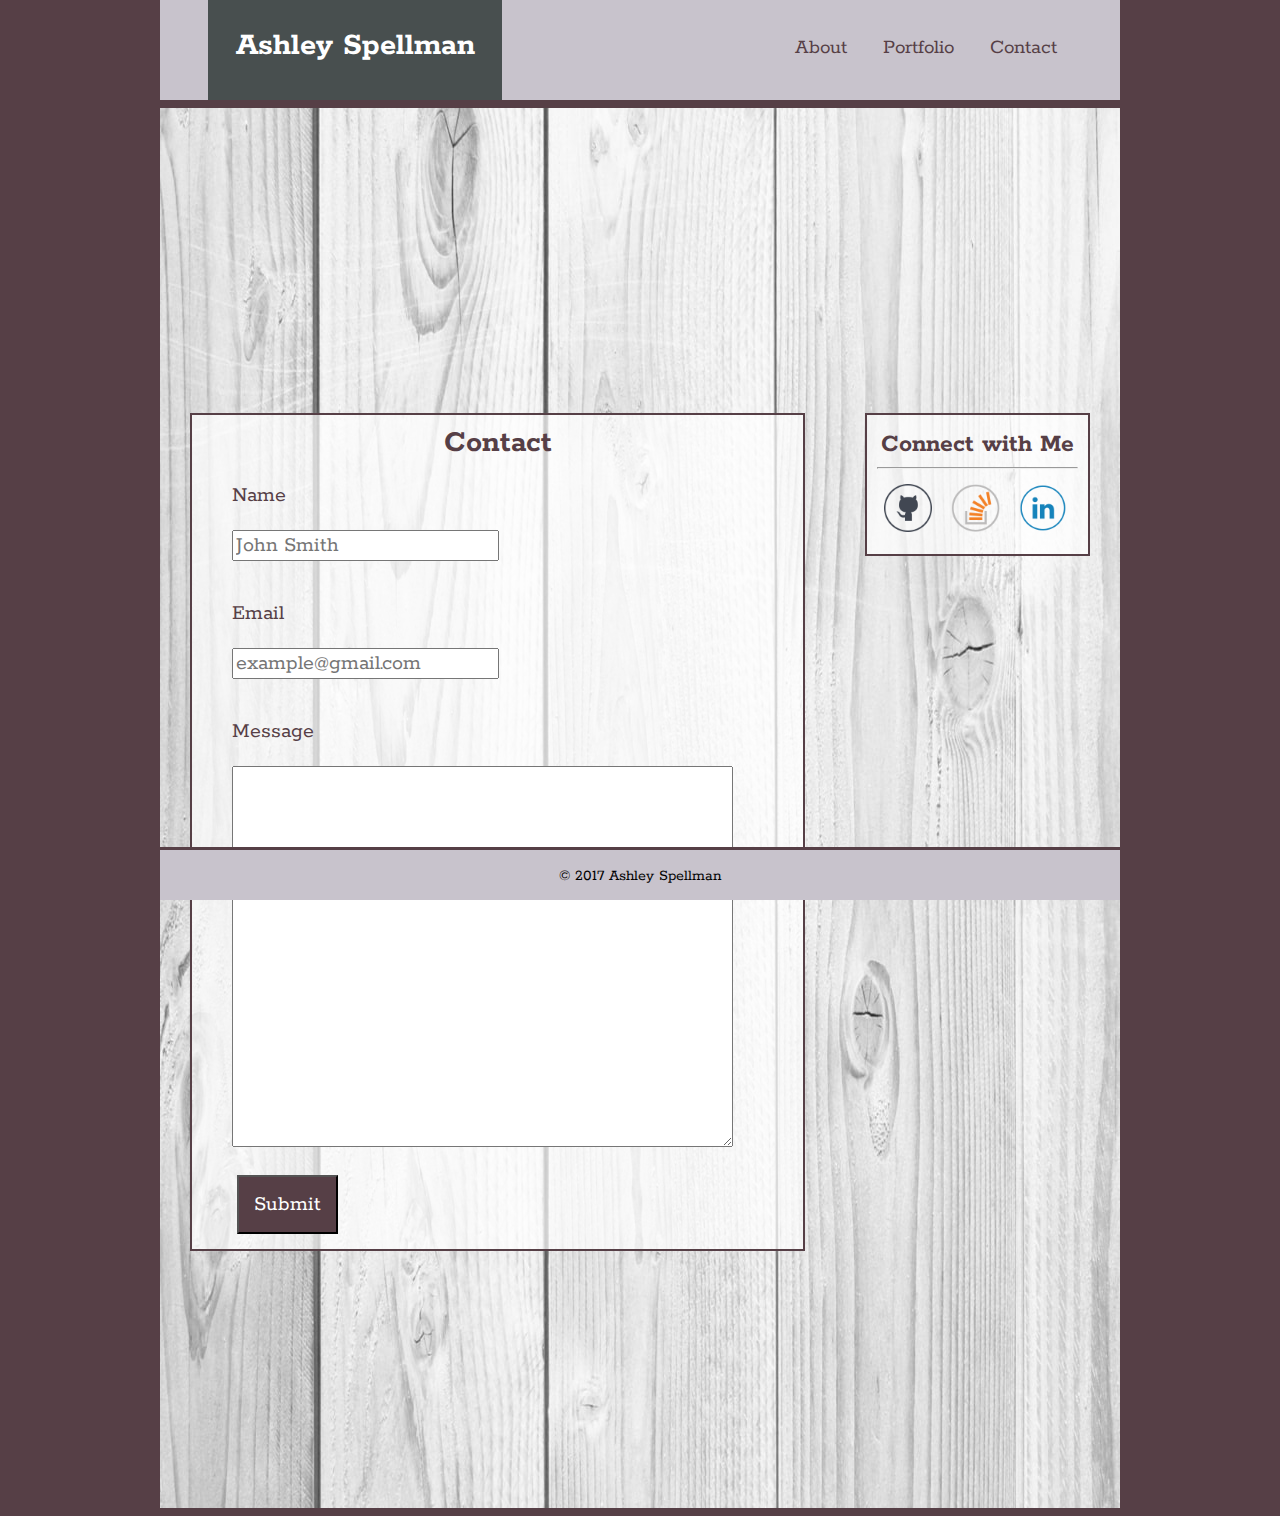
==== contact.html @ 6da9137e "980px version" ====
<!DOCTYPE html>
<html>
	<head>
		<title>Ashley Spellman</title>
		<link rel="stylesheet" type="text/css" href="reset.css">
		<link rel="stylesheet" type="text/css" href="assets/css/style.css">
		<link href="https://fonts.googleapis.com/css?family=Rokkitt:400,700" rel="stylesheet">
	</head>

	<body>

		<div class="content" id="index">

			<div class="header">
				<a href="index.html"><h1 class="headbox">
					Ashley Spellman
				</h1></a>
				<ul class="nav">
					<li><a href="index.html">About</a></li>
					<li><a href=portfolio.html>Portfolio</a></li>
					<li><a href="contact.html">Contact</a></li>
				</ul>
			</div>

			<div class="container">
				
				<div class="box1">
					<h1>Contact</h1>
					<form>
						<p class="form-font">Name</p>
						<input class="contact form-font" type="text" placeholder="John Smith"><br>
						<p class="form-font">Email</p>
						<input class="contact form-font" type="email" placeholder="example@gmail.com"><br>
						<p class="form-font">Message</p>
						<textarea rows="15" cols="40" class="form-font"></textarea><br><br>
						<button class="form-font" type="submit">Submit</button>
					</form>
				</div>

				<div class="box2">
					<h1>Connect with Me</h1>
					<hr>
					<a href="https://github.com/akspellm" target="blank"><img src="assets/images/github.png" alt="github" class="icon"></a>

					<a href="https://stackoverflow.com/users/story/8486563#" target="blank"><img src="assets/images/stackoverflow.png" alt="github" class="icon"></a>
					
					<a href="https://www.linkedin.com/in/ashleyspellman/" target="blank"><img src="assets/images/linkedin.png" alt="github" class="icon"></a>
				</div>
			</div>

			<div class= "footer">
				<p>&copy 2017 Ashley Spellman</p>
			</div>
		</div>
	</body>
</html>
---- assets/css/style.css ----
/*STYLES CONTENT/BACKGROUND*/

* {
	font-family: 'Rokkitt', serif;
}
body {
	background-color: #563f46;
}
.content {
	width:960px;
	margin: 0px auto;
	display: flex;
	flex-direction: column;
	flex-wrap: nowrap;
	justify-content: space-around;
	align-items: flex-start;
}


/*HEADER*/

.header {
	background-color: #c8c3cc;
	height: 100px;
	width:960px;
	position: fixed;
	top: 0px;
	border-bottom: 5px solid #563f46;
	overflow: hidden;
	z-index: 20;}
.headbox {
    width: 20%;
    width: 25%;
    background-color: #484f4f;
    color: white;
    float: left;
    margin-left: 5%;
    margin-top: 0px;
    padding: 27px;
    text-align: center;
    font-size: 33px;
    overflow: hidden;
    position: relative;
    position: absolute;
    height: 100%;
}
.header h1 {
	margin-top: 0px;
}

/*NAVBAR*/


.nav {
	list-style: none;
	float: right;
	margin-right: 5%;
	font-size: 21px;
}

.nav li {
	display: inline-block;
	padding: 15px;
	color: #563f46;
	margin-top: 0px;

}

.nav li a:link, .nav li a:visited {
	color: #563f46;
	text-decoration: none;
}

.nav li a:hover {
	color: #563f46;
	font-weight: bold;
}

.nav li a:active {
	color: #563f46;
	font-weight: bold;
}


/*MAIN CONTENT*/


.container {
	background: url('../images/wood.jpg') repeat-y;
	width: 100%;
	height: 1400px;
	margin: auto;
	margin-top: 100px;
	display: flex;
	flex-direction: row;
	flex-wrap: wrap;
	justify-content: space-around;
	align-items: flex-start;
	align-content: space-around;


}

/*box setup*/

.box1 {
	width: 591px;
	border: 2px solid #563f46;
	float: left;
	background-color: rgba(255,255,255,0.7);
	color: #563f46;
	padding: 1%;
/*	max-height: 80%;*/
	margin-top: 5%

}
.box1 h1 {
	margin: 0px auto;
	text-align: center;
	font-size: 26em
	margin-top:5%;
}


/*SOCIAL MEDIA BOX*/

.box2 {
	width: 201px;
	border: 2px solid #563f46;
	background-color: rgba(255,255,255,0.7);
	color: #563f46;
	float: right;
	padding: 1%;
	margin-top: 5%;
}
.box2 h1 {
	margin: 0px auto;
	text-align: center;
	font-size: 26px;
	margin-top: 5px;
}
.icon {
	width: 24%;
	margin: 3.5%;
}


/*FOOTER*/

.footer {
	background-color: #c8c3cc;
	height: 50px;
	width: 100%;
	border-top: 3px solid #563f46;
	position: fixed;
	bottom: 0;
	width: 960px;
	z-index: 5;
}
.footer p{
	margin: 0px auto;
	text-align: center;
	padding-top: 17px;
}


/*PROFILE PAGE*/

#profile-pic {
	height: 250px;
	width: 250px;
	display: inline;
	float: left;
	padding: 10px;
	margin-right: 20px;
	z-index: 2;
}
.box1 .bio {
	font-size: 22px;
}


/*CONTACT PAGE*/

.contact {
	display: block;
}
form {
	padding-left: 5%;
}
.form-font{
	font-size: 22px;
}
form p {
	display: block;
}
form button {
	background-color: #563f46;
	color: white;
	padding: 15px;
	margin: 5px;
}
a span {
	background-color: rgba(140,163,163,0.9);
	color: white;
    bottom: 516px;
    left: 55px;
    width: 268px;
    text-align: center;
}


/*PORTFOLIO*/


.portfolio-container {
	display: flex;
	flex-direction: row;
	flex-wrap: wrap;
	justify-content: space-between;
	align-content: center;
	margin-top: 40px;
}
.portfolio-pic {
	height: 100%;
	width: 260px;
	padding: 2px;
	text-decoration: none;
	z-index: 2;
}
.portfolio-pic p{
    position: relative;
    bottom: 60px;
    background-color: rgba(140,163,163, 0.9);
    color: white;
    font-size: 25px;
    padding: 2px;
    margin: 2px;
    width: 98%;
    text-align: center;
}

@media only screen and (max-width: 980px) {
	.content {
		width: 100%;
	}	
	.container {
		margin-top: 80px;
	}
	.header {
		width: 100%;
		height: 80px;
	}

	.headbox{
		font-size: 25px;
		height: 80%;
	}
	.nav {
		font-size: 20px
	}
	.nav li {
		width: 20%;
	}
	.box1 {
		width: 60%;
	}
	.box2 {
		width: 20%;
	}

	.box1 h1, .box2 h1 {
		font-size: 23px;
	}

	.box1 p {
		font-size: 20px;
	}
	.icon {
		width: 23%;
	}
	.portfolio-container {
		padding:3%;
		justify-content: center;
	}
	.portfolio-pic {
		width: 300px;
	}
	.footer{
		width: 100%;
	}

	.form-font {
		margin: 4px;
	}

	#index .container{
		height: 800px;
	}

	#portfolio .container {
		height: 1800px
	}


}
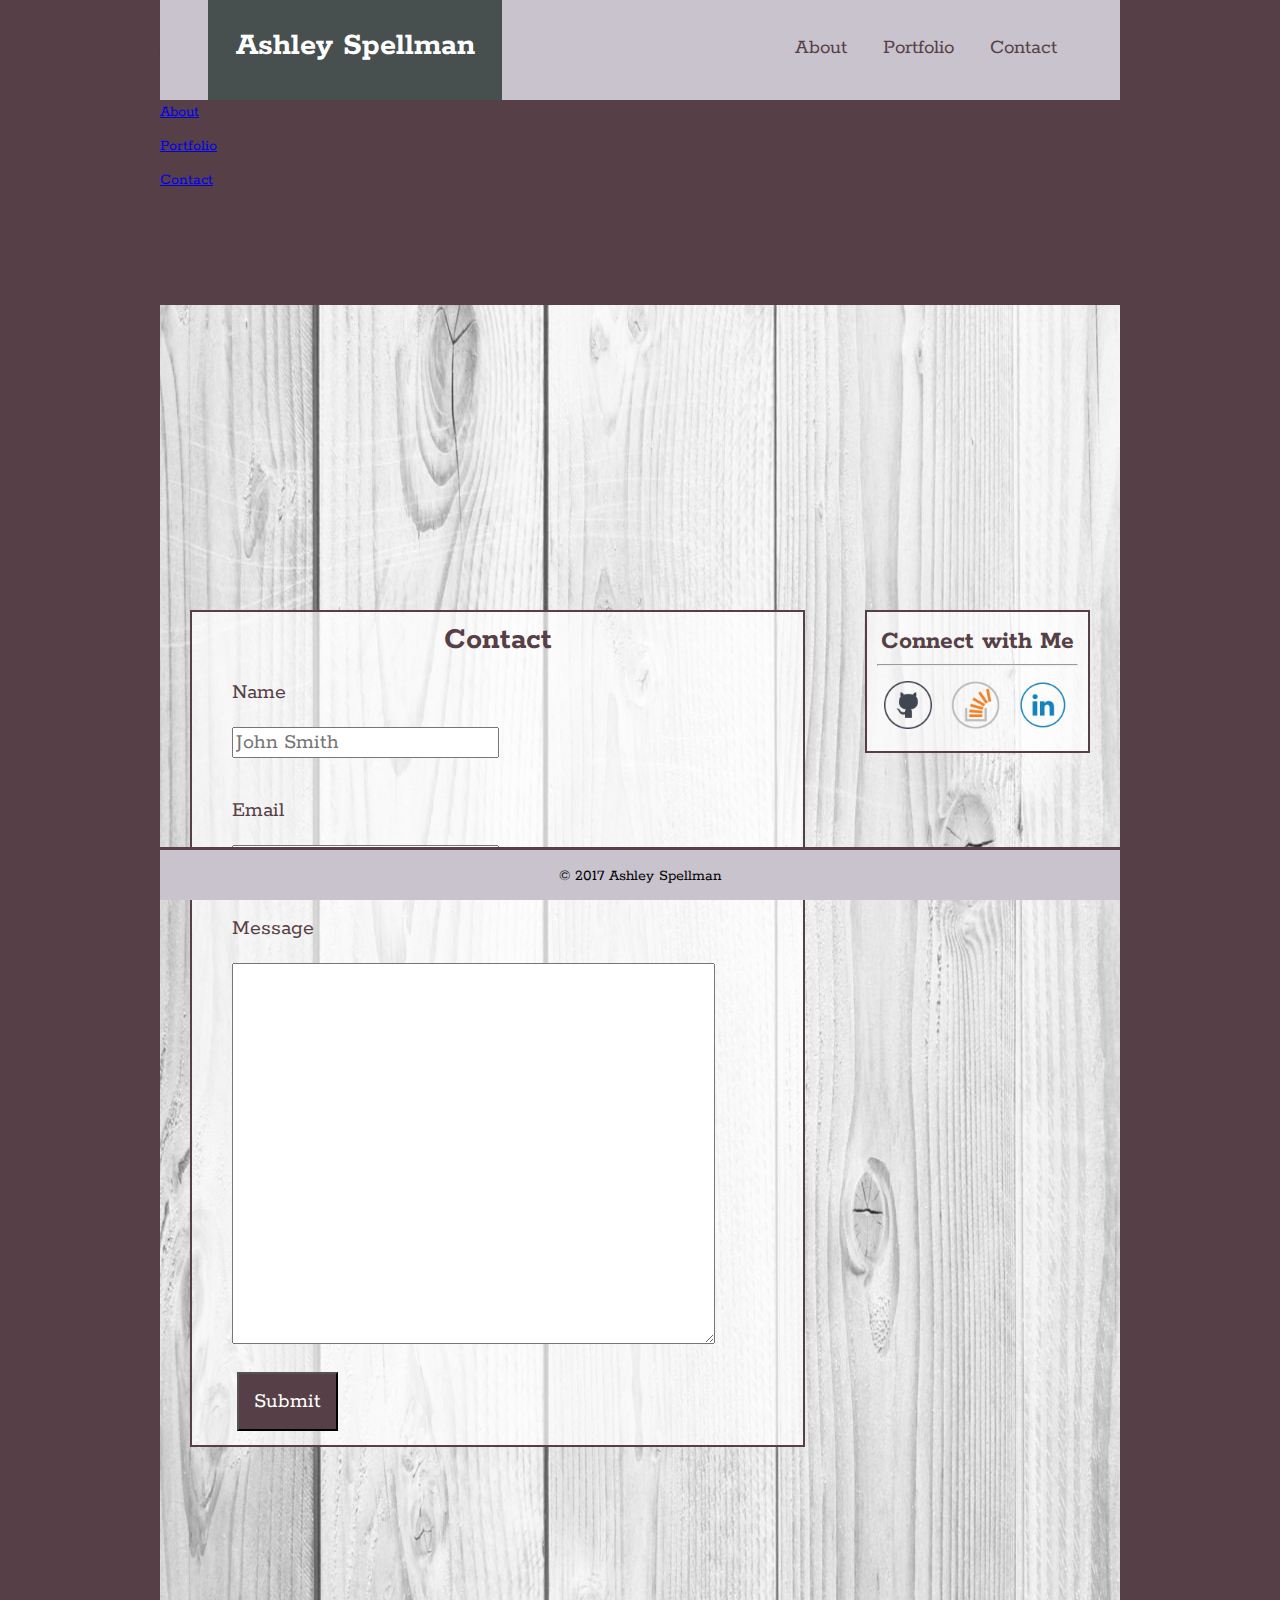
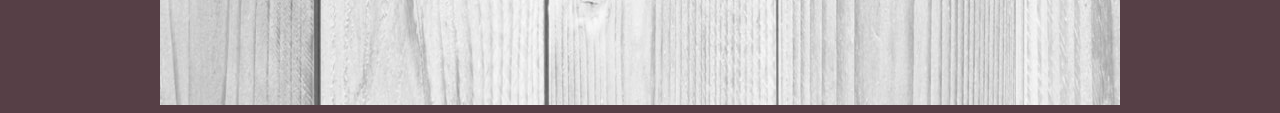
==== commit d9d8be25: "640 version" ====
--- a/contact.html
+++ b/contact.html
@@ -9,18 +9,31 @@
 
 	<body>
 
-		<div class="content" id="index">
-
+		<div class="content" id="contact">
 			<div class="header">
 				<a href="index.html"><h1 class="headbox">
 					Ashley Spellman
 				</h1></a>
+
 				<ul class="nav">
 					<li><a href="index.html">About</a></li>
-					<li><a href=portfolio.html>Portfolio</a></li>
+					<li><a href="portfolio.html">Portfolio</a></li>
 					<li><a href="contact.html">Contact</a></li>
 				</ul>
 			</div>
+			
+
+			<div class="secondary-header">
+
+				<h1>Ashley Spellman</h1>
+
+				</div>
+				<div class="secondary-nav">
+					<p><a href="index.html">About</a></p>
+					<p><a href="portfolio.html">Portfolio</a></p>
+					<p><a href="contact.html">Contact</a></p>
+
+				</div>
 
 			<div class="container">
 				
--- a/assets/css/style.css
+++ b/assets/css/style.css
@@ -81,6 +81,11 @@
 	font-weight: bold;
 }
 
+.secondary {
+	display: none;
+}
+
+
 
 /*MAIN CONTENT*/
 
@@ -209,6 +214,9 @@
     text-align: center;
 }
 
+textarea {
+		max-width: 85%;
+	}
 
 /*PORTFOLIO*/
 
@@ -302,5 +310,115 @@
 		height: 1800px
 	}
 
-
-}+}
+
+
+@media only screen and (max-width: 768px) {
+	.box1 {
+		width: 90%;
+		margin: 0px;
+	}
+	.box2 {
+		width: 90%;
+		margin-top: -12%;
+	}
+
+	.box1 p {
+		font-size: 18px;
+	}
+	.icon {
+		width: 11%;
+	}
+	.portfolio-container {
+		padding:3%;
+		justify-content: center;
+	}
+	.portfolio-pic {
+		width: 250px;
+	}
+
+	#portfolio .container {
+		height: 1200px;
+	}
+
+	#portfolio .box2 {
+		margin-bottom: 2px;
+	}
+
+	#contact .container {
+		height: 1100px;
+	}
+
+
+}
+
+@media only screen and (max-width: 640px) {
+
+	.secondary {
+		width: 100%;
+		position: fixed;
+	}		
+
+	.secondary-header {
+		background-color: #484f4f;
+    	color: white;
+    	height: 60px;
+    	text-align: center;
+    	font-size: 25px;
+    	margin-top: 0px;
+    	width:100%;
+	}
+	.secondary-header h1 {
+		margin-top: 2%;
+	}
+
+	.header {
+		display: none;
+	}
+
+	.secondary-nav {
+		width: 100%;
+		height: 40px;
+		background-color: rgba(255,255,255,0.7);
+		margin-top: 0px;
+	}
+
+	.secondary-nav p {
+		width: 32%;
+		text-align: center;
+		display: inline-block;
+		font-size: 22px;
+		margin-top: 5px;
+		color: #563f46;
+	}
+
+	.secondary-nav p a {
+		text-decoration: none;
+		color: #563f46;
+	}
+
+	.container {
+		margin-top: 0;
+	}
+
+	.box1 .bio {
+		font-size: 18px;
+	}
+	
+	.box2 {
+		margin-top: -16%;
+    	margin-bottom: 11%;	
+	}
+
+	.portfolio-pic {
+		width: 200px;
+		padding: 0;
+	}
+	#portfolio .container {
+		height: 1400px;
+	}
+
+
+
+}
+
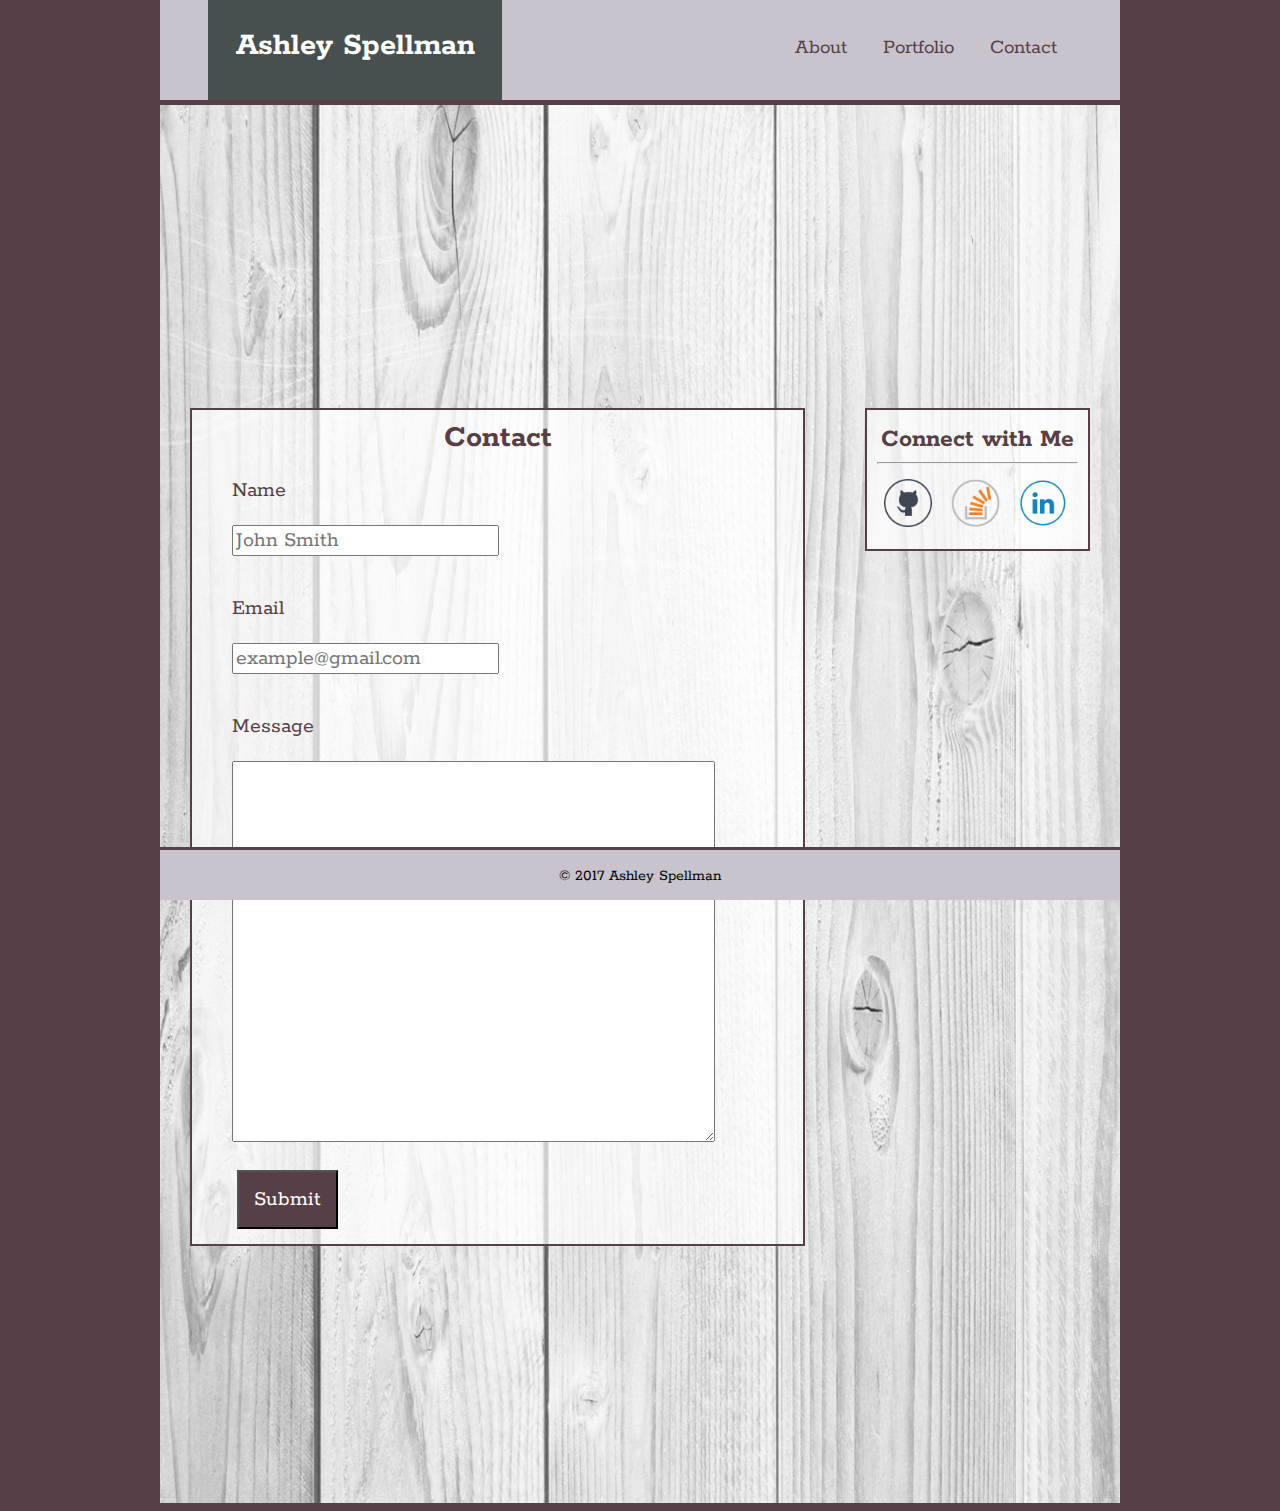
==== commit ea9f369a: "other pages changes" ====
--- a/contact.html
+++ b/contact.html
@@ -21,19 +21,19 @@
 					<li><a href="contact.html">Contact</a></li>
 				</ul>
 			</div>
-			
 
-			<div class="secondary-header">
+			<div class="secondary">
 
-				<h1>Ashley Spellman</h1>
-
+				<div class="secondary-header">
+					<h1>Ashley Spellman</h1>
 				</div>
+				
 				<div class="secondary-nav">
 					<p><a href="index.html">About</a></p>
 					<p><a href="portfolio.html">Portfolio</a></p>
 					<p><a href="contact.html">Contact</a></p>
-
 				</div>
+			</div>
 
 			<div class="container">
 				
--- a/assets/css/style.css
+++ b/assets/css/style.css
@@ -48,6 +48,10 @@
 	margin-top: 0px;
 }
 
+.secondary {
+	display: none;
+}
+
 /*NAVBAR*/
 
 
@@ -71,15 +75,6 @@
 	text-decoration: none;
 }
 
-.nav li a:hover {
-	color: #563f46;
-	font-weight: bold;
-}
-
-.nav li a:active {
-	color: #563f46;
-	font-weight: bold;
-}
 
 .secondary {
 	display: none;
@@ -95,7 +90,7 @@
 	width: 100%;
 	height: 1400px;
 	margin: auto;
-	margin-top: 100px;
+	margin-top: 95px;
 	display: flex;
 	flex-direction: row;
 	flex-wrap: wrap;
@@ -357,6 +352,8 @@
 	.secondary {
 		width: 100%;
 		position: fixed;
+		display: initial;
+		top: 0px;
 	}		
 
 	.secondary-header {
@@ -398,7 +395,7 @@
 	}
 
 	.container {
-		margin-top: 0;
+		margin-top: 110px;
 	}
 
 	.box1 .bio {
